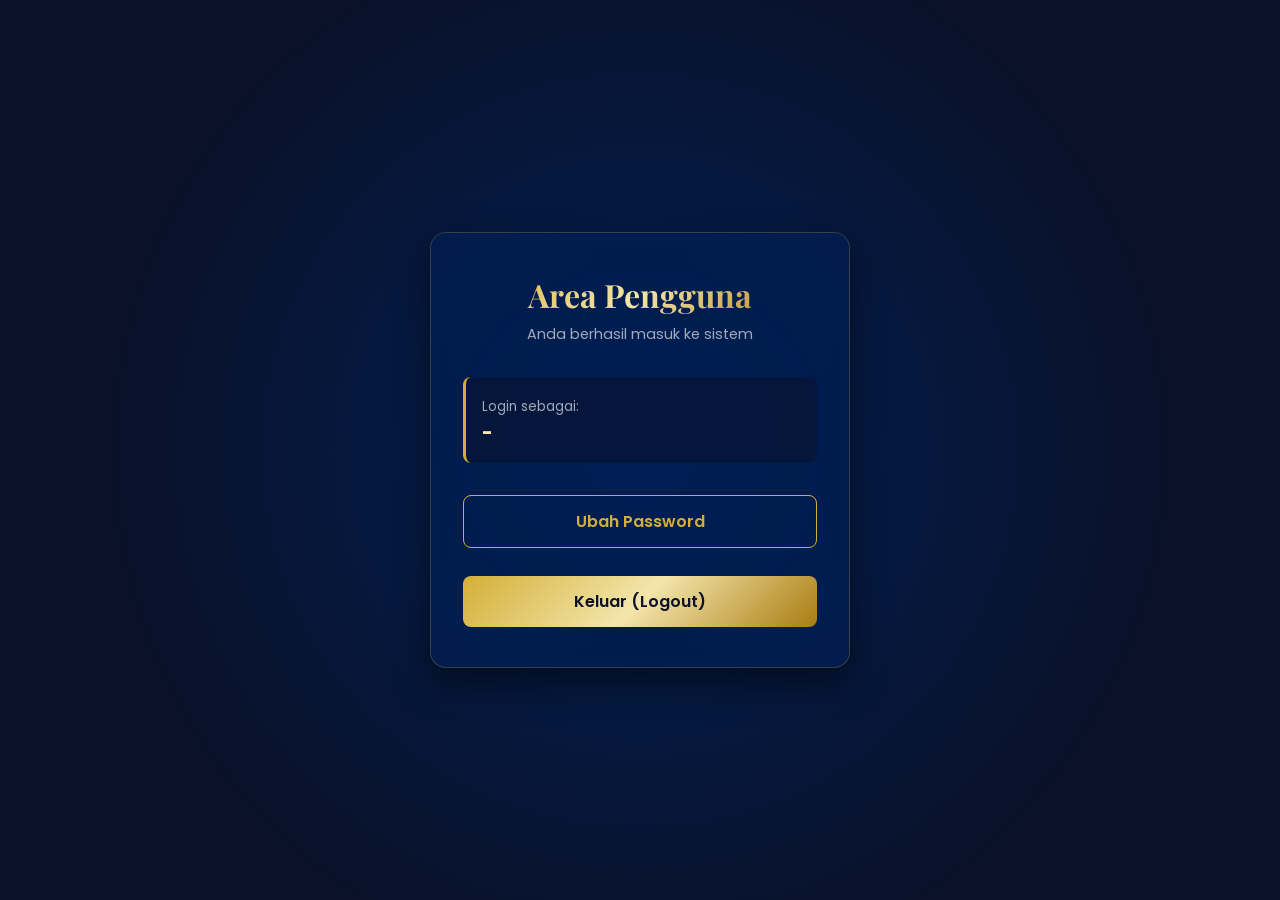
==== index.html @ 2d4003b7 "Update index.html" ====
<!DOCTYPE html>
<html lang="id">
<head>
    <meta charset="UTF-8">
    <meta name="viewport" content="width=device-width, initial-scale=1.0">
    <title>Sistem Autentikasi - Biru & Emas</title>
    <link href="https://fonts.googleapis.com/css2?family=Playfair+Display:wght@600;700&family=Poppins:wght@300;400;500;600&display=swap" rel="stylesheet">
    <style>
        :root {
            --bg-primary: #0a1128;
            --bg-secondary: #001f54;
            --gold-primary: #d4af37;
            --gold-light: #f3e5ab;
            --gold-gradient: linear-gradient(135deg, #d4af37 0%, #f3e5ab 50%, #aa7c11 100%);
            --text-light: #f4f4f9;
            --text-muted: #a0aab8;
            --error-color: #ff6b6b;
            --success-color: #51cf66;
        }

        * {
            margin: 0;
            padding: 0;
            box-sizing: border-box;
            font-family: 'Poppins', sans-serif;
        }

        body {
            background-color: var(--bg-primary);
            color: var(--text-light);
            min-height: 100vh;
            display: flex;
            align-items: center;
            justify-content: center;
            background: radial-gradient(circle at center, var(--bg-secondary) 0%, var(--bg-primary) 70%);
            padding: 1.5rem;
        }

        .auth-container {
            background: rgba(0, 31, 84, 0.7);
            backdrop-filter: blur(15px);
            border: 1px solid rgba(212, 175, 55, 0.25);
            border-radius: 16px;
            padding: 2.5rem 2rem;
            width: 100%;
            max-width: 420px;
            box-shadow: 0 15px 35px rgba(0, 0, 0, 0.5);
        }

        .auth-header {
            text-align: center;
            margin-bottom: 2rem;
        }

        .auth-header h1 {
            font-family: 'Playfair Display', serif;
            font-size: 2rem;
            background: var(--gold-gradient);
            -webkit-background-clip: text;
            -webkit-text-fill-color: transparent;
            margin-bottom: 0.5rem;
        }

        .auth-header p {
            color: var(--text-muted);
            font-size: 0.9rem;
        }

        .form-group {
            margin-bottom: 1.2rem;
        }

        .form-group label {
            display: block;
            margin-bottom: 0.4rem;
            font-size: 0.85rem;
            color: var(--gold-light);
        }

        .form-group input {
            width: 100%;
            padding: 0.8rem 1rem;
            background: rgba(10, 17, 40, 0.6);
            border: 1px solid rgba(212, 175, 55, 0.2);
            border-radius: 8px;
            color: var(--text-light);
            font-size: 0.95rem;
            outline: none;
            transition: all 0.3s ease;
        }

        .form-group input:focus {
            border-color: var(--gold-primary);
            box-shadow: 0 0 8px rgba(212, 175, 55, 0.3);
        }

        .btn-gold {
            width: 100%;
            padding: 0.8rem;
            background: var(--gold-gradient);
            color: #0a1128;
            border: none;
            border-radius: 8px;
            font-weight: 600;
            font-size: 1rem;
            cursor: pointer;
            margin-top: 1rem;
            transition: transform 0.2s ease, box-shadow 0.2s ease;
        }

        .btn-gold:hover {
            transform: translateY(-2px);
            box-shadow: 0 5px 15px rgba(212, 175, 55, 0.4);
        }

        .btn-outline {
            background: transparent;
            border: 1px solid var(--gold-primary);
            color: var(--gold-primary);
            margin-top: 0.5rem;
        }

        .btn-outline:hover {
            background: rgba(212, 175, 55, 0.1);
        }

        .alert-message {
            padding: 0.75rem;
            border-radius: 6px;
            font-size: 0.85rem;
            margin-bottom: 1rem;
            display: none;
            text-align: center;
        }

        .alert-error {
            background: rgba(255, 107, 107, 0.15);
            border: 1px solid var(--error-color);
            color: var(--error-color);
        }

        .alert-success {
            background: rgba(81, 207, 102, 0.15);
            border: 1px solid var(--success-color);
            color: var(--success-color);
        }

        .toggle-link {
            text-align: center;
            margin-top: 1.5rem;
            font-size: 0.85rem;
            color: var(--text-muted);
        }

        .toggle-link a {
            color: var(--gold-primary);
            text-decoration: none;
            font-weight: 500;
        }

        .toggle-link a:hover {
            text-decoration: underline;
        }

        /* Dashboard (Tampilan setelah Login) */
        .dashboard-actions {
            display: flex;
            flex-direction: column;
            gap: 0.8rem;
            margin-top: 1.5rem;
        }

        .user-info {
            background: rgba(10, 17, 40, 0.5);
            padding: 1rem;
            border-radius: 8px;
            border-left: 3px solid var(--gold-primary);
            margin-bottom: 1rem;
        }
    </style>
</head>
<body>

    <div class="auth-container">
        <!-- ALERT MESSAGE -->
        <div id="alert" class="alert-message"></div>

        <!-- FORM LOG IN -->
        <div id="login-box">
            <div class="auth-header">
                <h1>Selamat Datang</h1>
                <p>Masukkan kredensial Anda untuk masuk</p>
            </div>
            <form id="login-form">
                <div class="form-group">
                    <label for="login-username">Username</label>
                    <input type="text" id="login-username" required placeholder="Masukkan username">
                </div>
                <div class="form-group">
                    <label for="login-password">Password</label>
                    <input type="password" id="login-password" required placeholder="••••••••">
                </div>
                <button type="submit" class="btn-gold">Masuk</button>
            </form>
            <div class="toggle-link">
                Belum punya akun? <a href="#" onclick="switchView('register')">Daftar sekarang</a>
            </div>
        </div>

        <!-- FORM REGISTRASI -->
        <div id="register-box" style="display: none;">
            <div class="auth-header">
                <h1>Buat Akun</h1>
                <p>Daftar untuk mengakses sistem</p>
            </div>
            <form id="register-form">
                <div class="form-group">
                    <label for="reg-username">Username Baru</label>
                    <input type="text" id="reg-username" required placeholder="Pilih username">
                </div>
                <div class="form-group">
                    <label for="reg-password">Password</label>
                    <input type="password" id="reg-password" required placeholder="Minimal 6 karakter">
                </div>
                <div class="form-group">
                    <label for="reg-confirm-password">Konfirmasi Password</label>
                    <input type="password" id="reg-confirm-password" required placeholder="Ulangi password">
                </div>
                <button type="submit" class="btn-gold">Daftar</button>
            </form>
            <div class="toggle-link">
                Sudah punya akun? <a href="#" onclick="switchView('login')">Masuk di sini</a>
            </div>
        </div>

        <!-- TAMPILAN DASHBOARD (SETELAH LOGIN) -->
                <div class="auth-header">
                <h1>Area Pengguna</h1>
                <p>Anda berhasil masuk ke sistem</p>
            </div>
            <div class="user-info">
                <small style="color: var(--text-muted)">Login sebagai:</small>
                <h3 id="display-username" style="color: var(--gold-light)">-</h3>
            </div>
            <div class="dashboard-actions">
                <button onclick="switchView('reset')" class="btn-gold btn-outline">Ubah Password</button>
                <button onclick="handleLogout()" class="btn-gold">Keluar (Logout)</button>
            </div>
        </div>

        <!-- FORM UBAH PASSWORD -->
        <div id="reset-box" style="display: none;">
            <div class="auth-header">
                <h1>Ubah Password</h1>
                <p>Perbarui kata sandi akun Anda</p>
            </div>
            <form id="reset-form">
                <div class="form-group">
                    <label for="old-password">Password Saat Ini</label>
                    <input type="password" id="old-password" required placeholder="••••••••">
                </div>
                <div class="form-group">
                    <label for="new-password">Password Baru</label>
                    <input type="password" id="new-password" required placeholder="Minimal 6 karakter">
                </div>
                <button type="submit" class="btn-gold">Simpan Password Baru</button>
            </form>
            <div class="toggle-link">
                <a href="#" onclick="switchView('dashboard')">← Kembali ke Dashboard</a>
            </div>
        </div>

    </div>

    <script>
        // --- LOGIKA MANAJEMEN USER ---

        // Inisialisasi Database Pengguna di LocalStorage
        function getUsersDB() {
            return JSON.parse(localStorage.getItem('users_db')) || [];
        }

        function saveUsersDB(db) {
            localStorage.setItem('users_db', JSON.stringify(db));
        }

        function getActiveSession() {
            return localStorage.getItem('active_session');
        }

        // Tampilkan Pesan Status (Alert)
        function showAlert(message, isSuccess = false) {
            const alertBox = document.getElementById('alert');
            alertBox.textContent = message;
            alertBox.className = `alert-message ${isSuccess ? 'alert-success' : 'alert-error'}`;
            alertBox.style.display = 'block';

            setTimeout(() => {
                alertBox.style.display = 'none';
            }, 4000);
        }

        // Perpindahan Tampilan Form
        function switchView(viewName) {
            document.getElementById('login-box').style.display = 'none';
            document.getElementById('register-box').style.display = 'none';
            document.getElementById('dashboard-box').style.display = 'none';
            document.getElementById('reset-box').style.display = 'none';

            if (viewName === 'login') document.getElementById('login-box').style.display = 'block';
            if (viewName === 'register') document.getElementById('register-box').style.display = 'block';
            if (viewName === 'reset') document.getElementById('reset-box').style.display = 'block';
            if (viewName === 'dashboard') {
                document.getElementById('dashboard-box').style.display = 'block';
                document.getElementById('display-username').textContent = getActiveSession();
            }
        }

        // 1. PROSES REGISTRASI
        document.getElementById('register-form').addEventListener('submit', function(e) {
            e.preventDefault();
            const username = document.getElementById('reg-username').value.trim();
            const password = document.getElementById('reg-password').value;
            const confirmPassword = document.getElementById('reg-confirm-password').value;

            if (password.length < 6) {
                showAlert('Password minimal 6 karakter!');
                return;
            }

            if (password !== confirmPassword) {
                showAlert('Konfirmasi password tidak cocok!');
                return;
            }

            const db = getUsersDB();
            const userExists = db.some(u => u.username.toLowerCase() === username.toLowerCase());

            if (userExists) {
                showAlert('Username sudah terdaftar! Gunakan yang lain.');
                return;
            }

            // Simpan akun baru
            db.push({ username, password });
            saveUsersDB(db);

            showAlert('Registrasi berhasil! Silakan login.', true);
            this.reset();
            switchView('login');
        });

        // 2. PROSES LOG IN
        document.getElementById('login-form').addEventListener('submit', function(e) {
            e.preventDefault();
            const username = document.getElementById('login-username').value.trim();
            const password = document.getElementById('login-password').value;

            const db = getUsersDB();
            const user = db.find(u => u.username.toLowerCase() === username.toLowerCase() && u.password === password);

            if (!user) {
                showAlert('Username atau password salah!');
                return;
            }

            // Simpan Sesi Login
            localStorage.setItem('active_session', user.username);
            this.reset();
            switchView('dashboard');
            showAlert(`Selamat datang kembali, ${user.username}!`, true);
        });

        // 3. PROSES UBAH PASSWORD
        document.getElementById('reset-form').addEventListener('submit', function(e) {
            e.preventDefault();
            const oldPassword = document.getElementById('old-password').value;
            const newPassword = document.getElementById('new-password').value;
            const currentUser = getActiveSession();

            if (newPassword.length < 6) {
                showAlert('Password baru minimal 6 karakter!');
                return;
            }

            const db = getUsersDB();
            const userIndex = db.findIndex(u => u.username === currentUser);

            if (userIndex !== -1 && db[userIndex].password === oldPassword) {
                db[userIndex].password = newPassword;
                saveUsersDB(db);
                showAlert('Password berhasil diperbarui!', true);
                this.reset();
                switchView('dashboard');
            } else {
                showAlert('Password saat ini salah!');
            }
        });

        // 4. PROSES LOGOUT
        function handleLogout() {
            localStorage.removeItem('active_session');
            showAlert('Anda telah keluar dari sistem.', true);
            switchView('login');
        }

        // Cek Sesi Saat Halaman Diberdayakan
        window.addEventListener('DOMContentLoaded', () => {
            const activeUser = getActiveSession();
            if (activeUser) {
                switchView('dashboard');
            } else {
                switchView('login');
            }
        });
    </script>
</body>
</html>
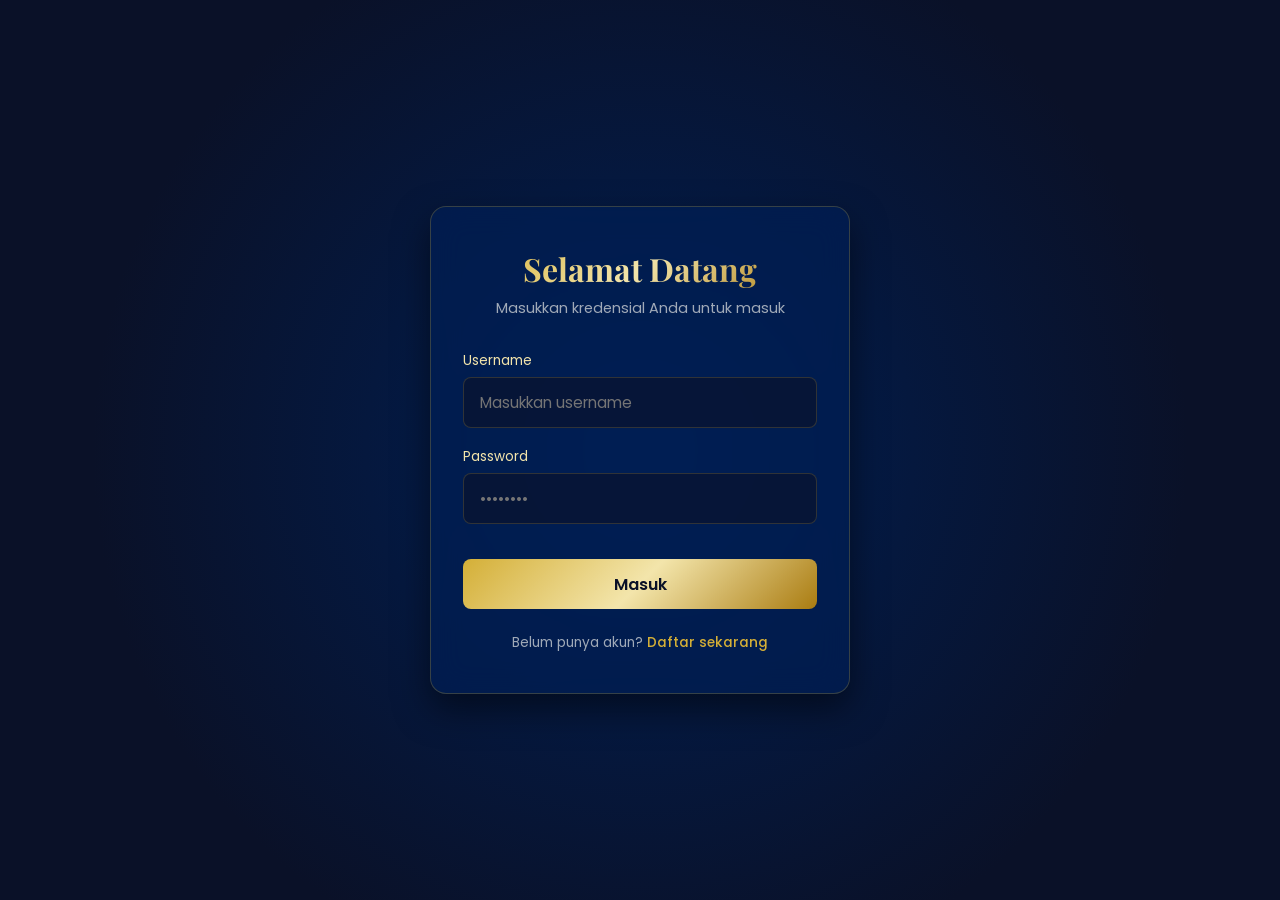
==== commit 5d0e37e9: "Implement dashboard box in index.html Added a dashboard box for user area after login." ====
--- a/index.html
+++ b/index.html
@@ -234,7 +234,8 @@
         </div>
 
         <!-- TAMPILAN DASHBOARD (SETELAH LOGIN) -->
-                <div class="auth-header">
+        <div id="dashboard-box" style="display: none;">
+            <div class="auth-header">
                 <h1>Area Pengguna</h1>
                 <p>Anda berhasil masuk ke sistem</p>
             </div>
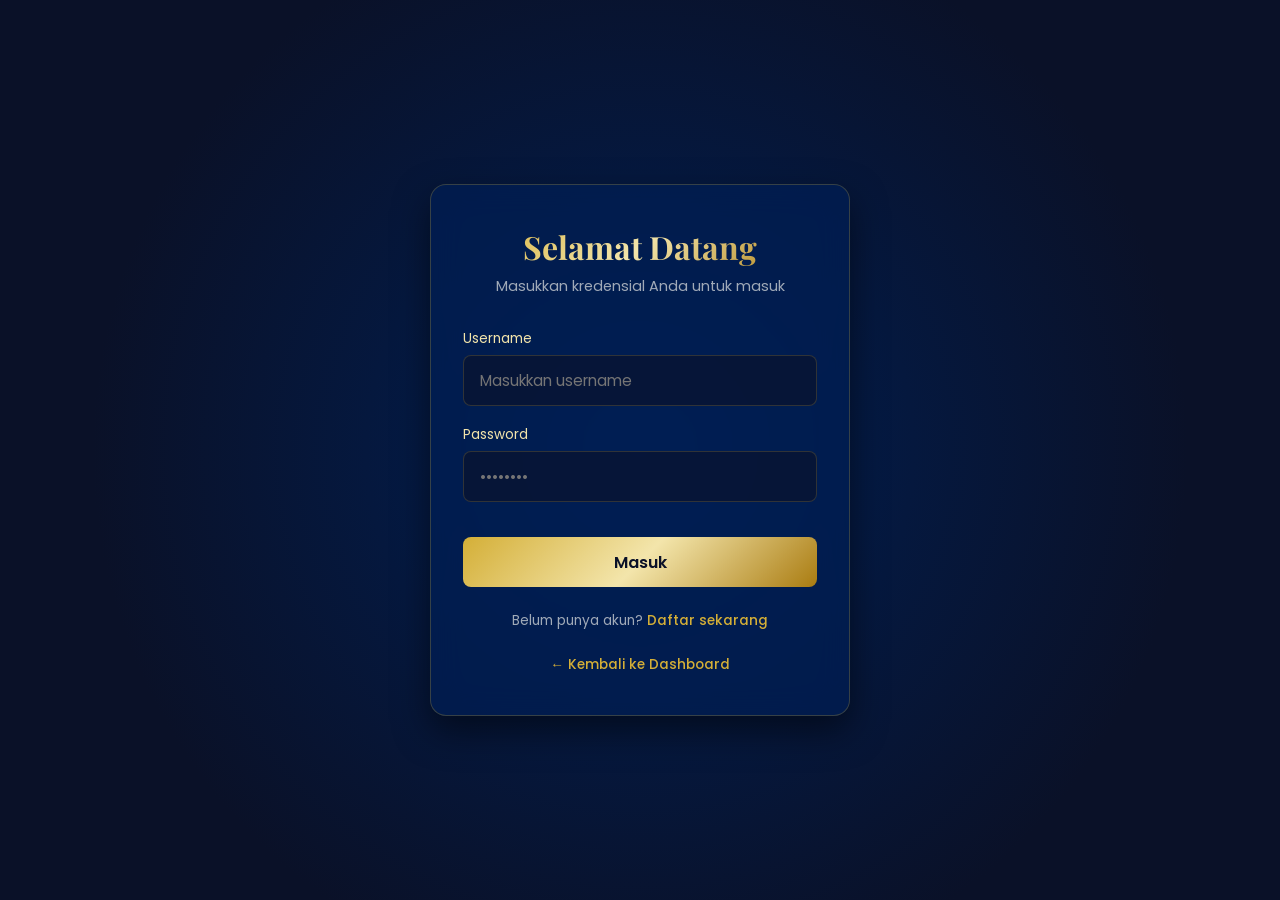
==== commit 2f9d4739: "Update index.html" ====
--- a/index.html
+++ b/index.html
@@ -3,7 +3,7 @@
 <head>
     <meta charset="UTF-8">
     <meta name="viewport" content="width=device-width, initial-scale=1.0">
-    <title>Sistem Autentikasi - Biru & Emas</title>
+    <title>MANDAU PESAT SMQ</title>
     <link href="https://fonts.googleapis.com/css2?family=Playfair+Display:wght@600;700&family=Poppins:wght@300;400;500;600&display=swap" rel="stylesheet">
     <style>
         :root {
@@ -234,45 +234,10 @@
         </div>
 
         <!-- TAMPILAN DASHBOARD (SETELAH LOGIN) -->
-        <div id="dashboard-box" style="display: none;">
-            <div class="auth-header">
-                <h1>Area Pengguna</h1>
-                <p>Anda berhasil masuk ke sistem</p>
-            </div>
-            <div class="user-info">
-                <small style="color: var(--text-muted)">Login sebagai:</small>
-                <h3 id="display-username" style="color: var(--gold-light)">-</h3>
-            </div>
-            <div class="dashboard-actions">
-                <button onclick="switchView('reset')" class="btn-gold btn-outline">Ubah Password</button>
-                <button onclick="handleLogout()" class="btn-gold">Keluar (Logout)</button>
-            </div>
-        </div>
-
-        <!-- FORM UBAH PASSWORD -->
-        <div id="reset-box" style="display: none;">
-            <div class="auth-header">
-                <h1>Ubah Password</h1>
-                <p>Perbarui kata sandi akun Anda</p>
-            </div>
-            <form id="reset-form">
-                <div class="form-group">
-                    <label for="old-password">Password Saat Ini</label>
-                    <input type="password" id="old-password" required placeholder="••••••••">
-                </div>
-                <div class="form-group">
-                    <label for="new-password">Password Baru</label>
-                    <input type="password" id="new-password" required placeholder="Minimal 6 karakter">
-                </div>
-                <button type="submit" class="btn-gold">Simpan Password Baru</button>
-            </form>
+</form>
             <div class="toggle-link">
                 <a href="#" onclick="switchView('dashboard')">← Kembali ke Dashboard</a>
             </div>
-        </div>
-
-    </div>
-
     <script>
         // --- LOGIKA MANAJEMEN USER ---
 
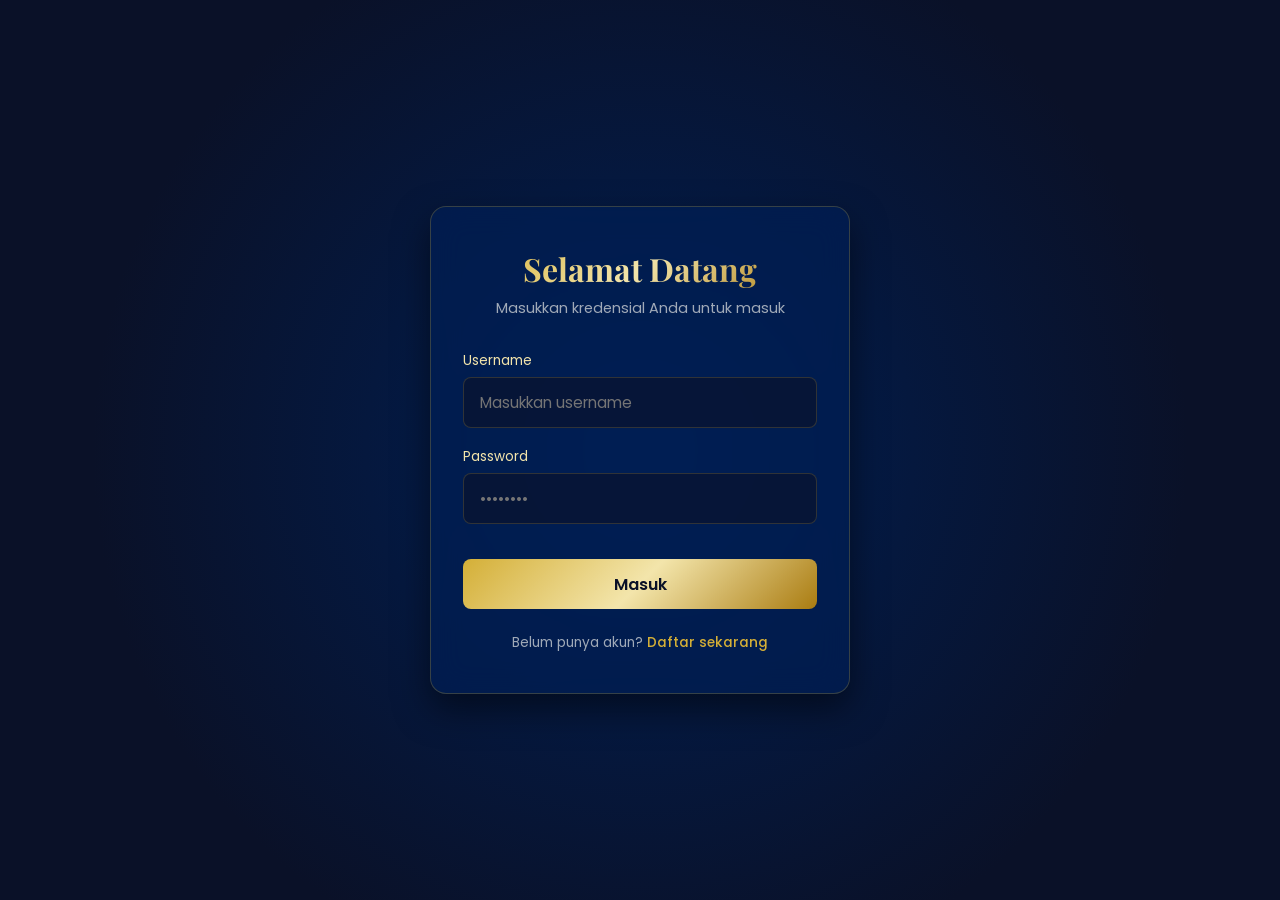
==== commit a453ed3c: "Update index.html" ====
--- a/index.html
+++ b/index.html
@@ -3,7 +3,7 @@
 <head>
     <meta charset="UTF-8">
     <meta name="viewport" content="width=device-width, initial-scale=1.0">
-    <title>MANDAU PESAT SMQ</title>
+    <title>Sistem Autentikasi - Biru & Emas</title>
     <link href="https://fonts.googleapis.com/css2?family=Playfair+Display:wght@600;700&family=Poppins:wght@300;400;500;600&display=swap" rel="stylesheet">
     <style>
         :root {
@@ -234,10 +234,45 @@
         </div>
 
         <!-- TAMPILAN DASHBOARD (SETELAH LOGIN) -->
-</form>
+        <div id="dashboard-box" style="display: none;">
+            <div class="auth-header">
+                <h1>Area Pengguna</h1>
+                <p>Anda berhasil masuk ke sistem</p>
+            </div>
+            <div class="user-info">
+                <small style="color: var(--text-muted)">Login sebagai:</small>
+                <h3 id="display-username" style="color: var(--gold-light)">-</h3>
+            </div>
+            <div class="dashboard-actions">
+                <button onclick="switchView('reset')" class="btn-gold btn-outline">Ubah Password</button>
+                <button onclick="handleLogout()" class="btn-gold">Keluar (Logout)</button>
+            </div>
+        </div>
+
+        <!-- FORM UBAH PASSWORD -->
+        <div id="reset-box" style="display: none;">
+            <div class="auth-header">
+                <h1>Ubah Password</h1>
+                <p>Perbarui kata sandi akun Anda</p>
+            </div>
+            <form id="reset-form">
+                <div class="form-group">
+                    <label for="old-password">Password Saat Ini</label>
+                    <input type="password" id="old-password" required placeholder="••••••••">
+                </div>
+                <div class="form-group">
+                    <label for="new-password">Password Baru</label>
+                    <input type="password" id="new-password" required placeholder="Minimal 6 karakter">
+                </div>
+                <button type="submit" class="btn-gold">Simpan Password Baru</button>
+            </form>
             <div class="toggle-link">
                 <a href="#" onclick="switchView('dashboard')">← Kembali ke Dashboard</a>
             </div>
+        </div>
+
+    </div>
+
     <script>
         // --- LOGIKA MANAJEMEN USER ---
 
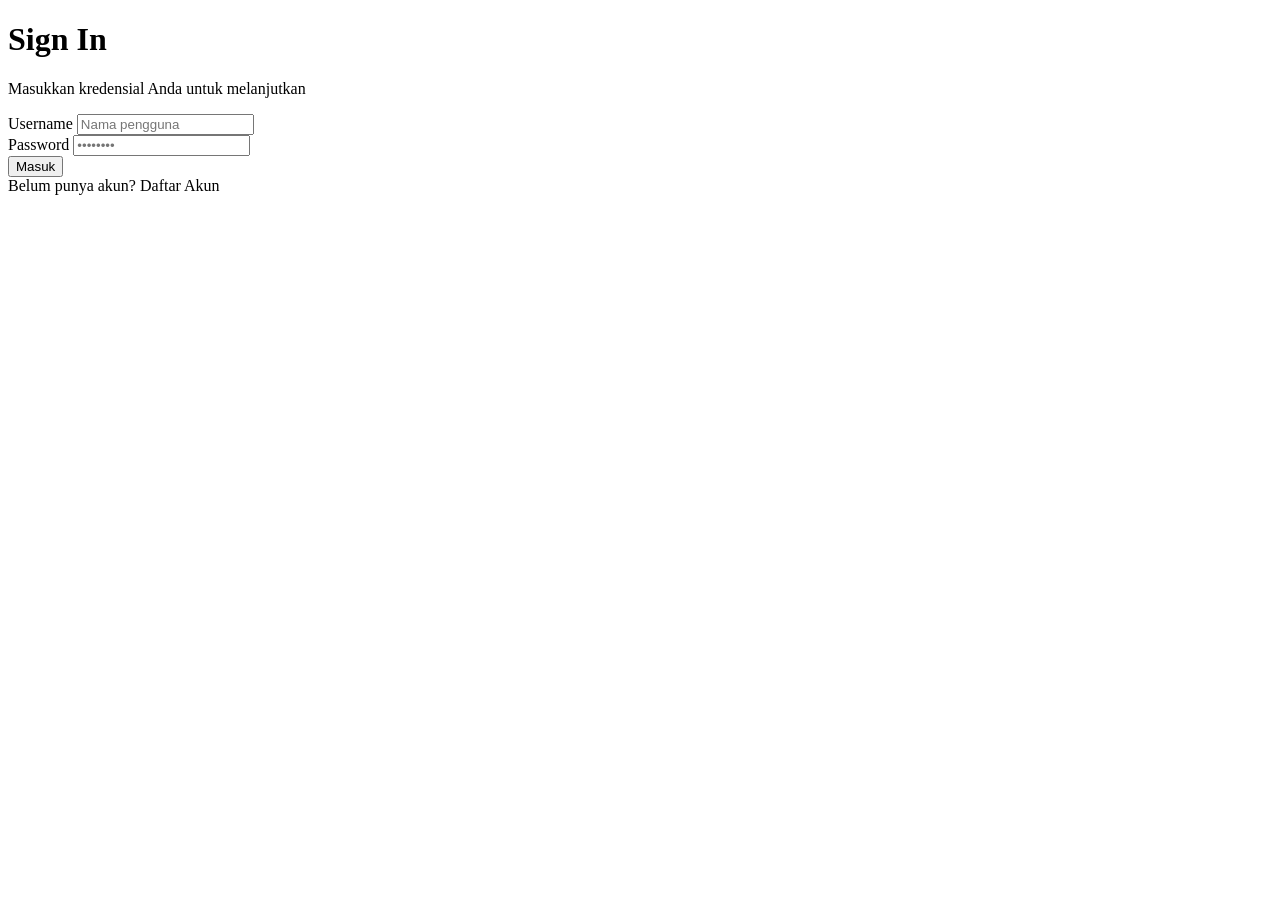
==== commit 0483152e: "Update index.html" ====
--- a/index.html
+++ b/index.html
@@ -1,419 +1,43 @@
 <!DOCTYPE html>
 <html lang="id">
 <head>
-    <meta charset="UTF-8">
-    <meta name="viewport" content="width=device-width, initial-scale=1.0">
-    <title>Sistem Autentikasi - Biru & Emas</title>
-    <link href="https://fonts.googleapis.com/css2?family=Playfair+Display:wght@600;700&family=Poppins:wght@300;400;500;600&display=swap" rel="stylesheet">
-    <style>
-        :root {
-            --bg-primary: #0a1128;
-            --bg-secondary: #001f54;
-            --gold-primary: #d4af37;
-            --gold-light: #f3e5ab;
-            --gold-gradient: linear-gradient(135deg, #d4af37 0%, #f3e5ab 50%, #aa7c11 100%);
-            --text-light: #f4f4f9;
-            --text-muted: #a0aab8;
-            --error-color: #ff6b6b;
-            --success-color: #51cf66;
-        }
-
-        * {
-            margin: 0;
-            padding: 0;
-            box-sizing: border-box;
-            font-family: 'Poppins', sans-serif;
-        }
-
-        body {
-            background-color: var(--bg-primary);
-            color: var(--text-light);
-            min-height: 100vh;
-            display: flex;
-            align-items: center;
-            justify-content: center;
-            background: radial-gradient(circle at center, var(--bg-secondary) 0%, var(--bg-primary) 70%);
-            padding: 1.5rem;
-        }
-
-        .auth-container {
-            background: rgba(0, 31, 84, 0.7);
-            backdrop-filter: blur(15px);
-            border: 1px solid rgba(212, 175, 55, 0.25);
-            border-radius: 16px;
-            padding: 2.5rem 2rem;
-            width: 100%;
-            max-width: 420px;
-            box-shadow: 0 15px 35px rgba(0, 0, 0, 0.5);
-        }
-
-        .auth-header {
-            text-align: center;
-            margin-bottom: 2rem;
-        }
-
-        .auth-header h1 {
-            font-family: 'Playfair Display', serif;
-            font-size: 2rem;
-            background: var(--gold-gradient);
-            -webkit-background-clip: text;
-            -webkit-text-fill-color: transparent;
-            margin-bottom: 0.5rem;
-        }
-
-        .auth-header p {
-            color: var(--text-muted);
-            font-size: 0.9rem;
-        }
-
-        .form-group {
-            margin-bottom: 1.2rem;
-        }
-
-        .form-group label {
-            display: block;
-            margin-bottom: 0.4rem;
-            font-size: 0.85rem;
-            color: var(--gold-light);
-        }
-
-        .form-group input {
-            width: 100%;
-            padding: 0.8rem 1rem;
-            background: rgba(10, 17, 40, 0.6);
-            border: 1px solid rgba(212, 175, 55, 0.2);
-            border-radius: 8px;
-            color: var(--text-light);
-            font-size: 0.95rem;
-            outline: none;
-            transition: all 0.3s ease;
-        }
-
-        .form-group input:focus {
-            border-color: var(--gold-primary);
-            box-shadow: 0 0 8px rgba(212, 175, 55, 0.3);
-        }
-
-        .btn-gold {
-            width: 100%;
-            padding: 0.8rem;
-            background: var(--gold-gradient);
-            color: #0a1128;
-            border: none;
-            border-radius: 8px;
-            font-weight: 600;
-            font-size: 1rem;
-            cursor: pointer;
-            margin-top: 1rem;
-            transition: transform 0.2s ease, box-shadow 0.2s ease;
-        }
-
-        .btn-gold:hover {
-            transform: translateY(-2px);
-            box-shadow: 0 5px 15px rgba(212, 175, 55, 0.4);
-        }
-
-        .btn-outline {
-            background: transparent;
-            border: 1px solid var(--gold-primary);
-            color: var(--gold-primary);
-            margin-top: 0.5rem;
-        }
-
-        .btn-outline:hover {
-            background: rgba(212, 175, 55, 0.1);
-        }
-
-        .alert-message {
-            padding: 0.75rem;
-            border-radius: 6px;
-            font-size: 0.85rem;
-            margin-bottom: 1rem;
-            display: none;
-            text-align: center;
-        }
-
-        .alert-error {
-            background: rgba(255, 107, 107, 0.15);
-            border: 1px solid var(--error-color);
-            color: var(--error-color);
-        }
-
-        .alert-success {
-            background: rgba(81, 207, 102, 0.15);
-            border: 1px solid var(--success-color);
-            color: var(--success-color);
-        }
-
-        .toggle-link {
-            text-align: center;
-            margin-top: 1.5rem;
-            font-size: 0.85rem;
-            color: var(--text-muted);
-        }
-
-        .toggle-link a {
-            color: var(--gold-primary);
-            text-decoration: none;
-            font-weight: 500;
-        }
-
-        .toggle-link a:hover {
-            text-decoration: underline;
-        }
-
-        /* Dashboard (Tampilan setelah Login) */
-        .dashboard-actions {
-            display: flex;
-            flex-direction: column;
-            gap: 0.8rem;
-            margin-top: 1.5rem;
-        }
-
-        .user-info {
-            background: rgba(10, 17, 40, 0.5);
-            padding: 1rem;
-            border-radius: 8px;
-            border-left: 3px solid var(--gold-primary);
-            margin-bottom: 1rem;
-        }
-    </style>
+  <meta charset="UTF-8">
+  <meta name="viewport" content="width=device-width, initial-scale=1.0">
+  <title>Portal Akses | Royal Navy & Gold</title>
+  <!-- Google Fonts: Cinzel & Poppins -->
+  <link href="https://fonts.googleapis.com/css2?family=Cinzel:wght@500;700&family=Poppins:wght@300;400;600&display=swap" rel="stylesheet">
+  <!-- Link CSS Eksternal -->
+  <link rel="stylesheet" href="style.css">
 </head>
 <body>
 
-    <div class="auth-container">
-        <!-- ALERT MESSAGE -->
-        <div id="alert" class="alert-message"></div>
+  <div class="card">
+    <h1 class="title" id="formTitle">Sign In</h1>
+    <p class="subtitle" id="formSubtitle">Masukkan kredensial Anda untuk melanjutkan</p>
 
-        <!-- FORM LOG IN -->
-        <div id="login-box">
-            <div class="auth-header">
-                <h1>Selamat Datang</h1>
-                <p>Masukkan kredensial Anda untuk masuk</p>
-            </div>
-            <form id="login-form">
-                <div class="form-group">
-                    <label for="login-username">Username</label>
-                    <input type="text" id="login-username" required placeholder="Masukkan username">
-                </div>
-                <div class="form-group">
-                    <label for="login-password">Password</label>
-                    <input type="password" id="login-password" required placeholder="••••••••">
-                </div>
-                <button type="submit" class="btn-gold">Masuk</button>
-            </form>
-            <div class="toggle-link">
-                Belum punya akun? <a href="#" onclick="switchView('register')">Daftar sekarang</a>
-            </div>
-        </div>
+    <form id="authForm">
+      <div class="input-group">
+        <label for="username">Username</label>
+        <input type="text" id="username" required autocomplete="off" placeholder="Nama pengguna">
+      </div>
 
-        <!-- FORM REGISTRASI -->
-        <div id="register-box" style="display: none;">
-            <div class="auth-header">
-                <h1>Buat Akun</h1>
-                <p>Daftar untuk mengakses sistem</p>
-            </div>
-            <form id="register-form">
-                <div class="form-group">
-                    <label for="reg-username">Username Baru</label>
-                    <input type="text" id="reg-username" required placeholder="Pilih username">
-                </div>
-                <div class="form-group">
-                    <label for="reg-password">Password</label>
-                    <input type="password" id="reg-password" required placeholder="Minimal 6 karakter">
-                </div>
-                <div class="form-group">
-                    <label for="reg-confirm-password">Konfirmasi Password</label>
-                    <input type="password" id="reg-confirm-password" required placeholder="Ulangi password">
-                </div>
-                <button type="submit" class="btn-gold">Daftar</button>
-            </form>
-            <div class="toggle-link">
-                Sudah punya akun? <a href="#" onclick="switchView('login')">Masuk di sini</a>
-            </div>
-        </div>
+      <div class="input-group">
+        <label for="password">Password</label>
+        <input type="password" id="password" required placeholder="••••••••">
+      </div>
 
-        <!-- TAMPILAN DASHBOARD (SETELAH LOGIN) -->
-        <div id="dashboard-box" style="display: none;">
-            <div class="auth-header">
-                <h1>Area Pengguna</h1>
-                <p>Anda berhasil masuk ke sistem</p>
-            </div>
-            <div class="user-info">
-                <small style="color: var(--text-muted)">Login sebagai:</small>
-                <h3 id="display-username" style="color: var(--gold-light)">-</h3>
-            </div>
-            <div class="dashboard-actions">
-                <button onclick="switchView('reset')" class="btn-gold btn-outline">Ubah Password</button>
-                <button onclick="handleLogout()" class="btn-gold">Keluar (Logout)</button>
-            </div>
-        </div>
+      <button type="submit" class="btn" id="submitBtn">Masuk</button>
+    </form>
 
-        <!-- FORM UBAH PASSWORD -->
-        <div id="reset-box" style="display: none;">
-            <div class="auth-header">
-                <h1>Ubah Password</h1>
-                <p>Perbarui kata sandi akun Anda</p>
-            </div>
-            <form id="reset-form">
-                <div class="form-group">
-                    <label for="old-password">Password Saat Ini</label>
-                    <input type="password" id="old-password" required placeholder="••••••••">
-                </div>
-                <div class="form-group">
-                    <label for="new-password">Password Baru</label>
-                    <input type="password" id="new-password" required placeholder="Minimal 6 karakter">
-                </div>
-                <button type="submit" class="btn-gold">Simpan Password Baru</button>
-            </form>
-            <div class="toggle-link">
-                <a href="#" onclick="switchView('dashboard')">← Kembali ke Dashboard</a>
-            </div>
-        </div>
+    <div id="messageBox" class="message"></div>
 
+    <div class="switch-mode">
+      <span id="switchText">Belum punya akun?</span>
+      <a id="switchLink">Daftar Akun</a>
     </div>
+  </div>
 
-    <script>
-        // --- LOGIKA MANAJEMEN USER ---
-
-        // Inisialisasi Database Pengguna di LocalStorage
-        function getUsersDB() {
-            return JSON.parse(localStorage.getItem('users_db')) || [];
-        }
-
-        function saveUsersDB(db) {
-            localStorage.setItem('users_db', JSON.stringify(db));
-        }
-
-        function getActiveSession() {
-            return localStorage.getItem('active_session');
-        }
-
-        // Tampilkan Pesan Status (Alert)
-        function showAlert(message, isSuccess = false) {
-            const alertBox = document.getElementById('alert');
-            alertBox.textContent = message;
-            alertBox.className = `alert-message ${isSuccess ? 'alert-success' : 'alert-error'}`;
-            alertBox.style.display = 'block';
-
-            setTimeout(() => {
-                alertBox.style.display = 'none';
-            }, 4000);
-        }
-
-        // Perpindahan Tampilan Form
-        function switchView(viewName) {
-            document.getElementById('login-box').style.display = 'none';
-            document.getElementById('register-box').style.display = 'none';
-            document.getElementById('dashboard-box').style.display = 'none';
-            document.getElementById('reset-box').style.display = 'none';
-
-            if (viewName === 'login') document.getElementById('login-box').style.display = 'block';
-            if (viewName === 'register') document.getElementById('register-box').style.display = 'block';
-            if (viewName === 'reset') document.getElementById('reset-box').style.display = 'block';
-            if (viewName === 'dashboard') {
-                document.getElementById('dashboard-box').style.display = 'block';
-                document.getElementById('display-username').textContent = getActiveSession();
-            }
-        }
-
-        // 1. PROSES REGISTRASI
-        document.getElementById('register-form').addEventListener('submit', function(e) {
-            e.preventDefault();
-            const username = document.getElementById('reg-username').value.trim();
-            const password = document.getElementById('reg-password').value;
-            const confirmPassword = document.getElementById('reg-confirm-password').value;
-
-            if (password.length < 6) {
-                showAlert('Password minimal 6 karakter!');
-                return;
-            }
-
-            if (password !== confirmPassword) {
-                showAlert('Konfirmasi password tidak cocok!');
-                return;
-            }
-
-            const db = getUsersDB();
-            const userExists = db.some(u => u.username.toLowerCase() === username.toLowerCase());
-
-            if (userExists) {
-                showAlert('Username sudah terdaftar! Gunakan yang lain.');
-                return;
-            }
-
-            // Simpan akun baru
-            db.push({ username, password });
-            saveUsersDB(db);
-
-            showAlert('Registrasi berhasil! Silakan login.', true);
-            this.reset();
-            switchView('login');
-        });
-
-        // 2. PROSES LOG IN
-        document.getElementById('login-form').addEventListener('submit', function(e) {
-            e.preventDefault();
-            const username = document.getElementById('login-username').value.trim();
-            const password = document.getElementById('login-password').value;
-
-            const db = getUsersDB();
-            const user = db.find(u => u.username.toLowerCase() === username.toLowerCase() && u.password === password);
-
-            if (!user) {
-                showAlert('Username atau password salah!');
-                return;
-            }
-
-            // Simpan Sesi Login
-            localStorage.setItem('active_session', user.username);
-            this.reset();
-            switchView('dashboard');
-            showAlert(`Selamat datang kembali, ${user.username}!`, true);
-        });
-
-        // 3. PROSES UBAH PASSWORD
-        document.getElementById('reset-form').addEventListener('submit', function(e) {
-            e.preventDefault();
-            const oldPassword = document.getElementById('old-password').value;
-            const newPassword = document.getElementById('new-password').value;
-            const currentUser = getActiveSession();
-
-            if (newPassword.length < 6) {
-                showAlert('Password baru minimal 6 karakter!');
-                return;
-            }
-
-            const db = getUsersDB();
-            const userIndex = db.findIndex(u => u.username === currentUser);
-
-            if (userIndex !== -1 && db[userIndex].password === oldPassword) {
-                db[userIndex].password = newPassword;
-                saveUsersDB(db);
-                showAlert('Password berhasil diperbarui!', true);
-                this.reset();
-                switchView('dashboard');
-            } else {
-                showAlert('Password saat ini salah!');
-            }
-        });
-
-        // 4. PROSES LOGOUT
-        function handleLogout() {
-            localStorage.removeItem('active_session');
-            showAlert('Anda telah keluar dari sistem.', true);
-            switchView('login');
-        }
-
-        // Cek Sesi Saat Halaman Diberdayakan
-        window.addEventListener('DOMContentLoaded', () => {
-            const activeUser = getActiveSession();
-            if (activeUser) {
-                switchView('dashboard');
-            } else {
-                switchView('login');
-            }
-        });
-    </script>
+  <!-- Link JavaScript Eksternal -->
+  <script src="script.js"></script>
 </body>
 </html>
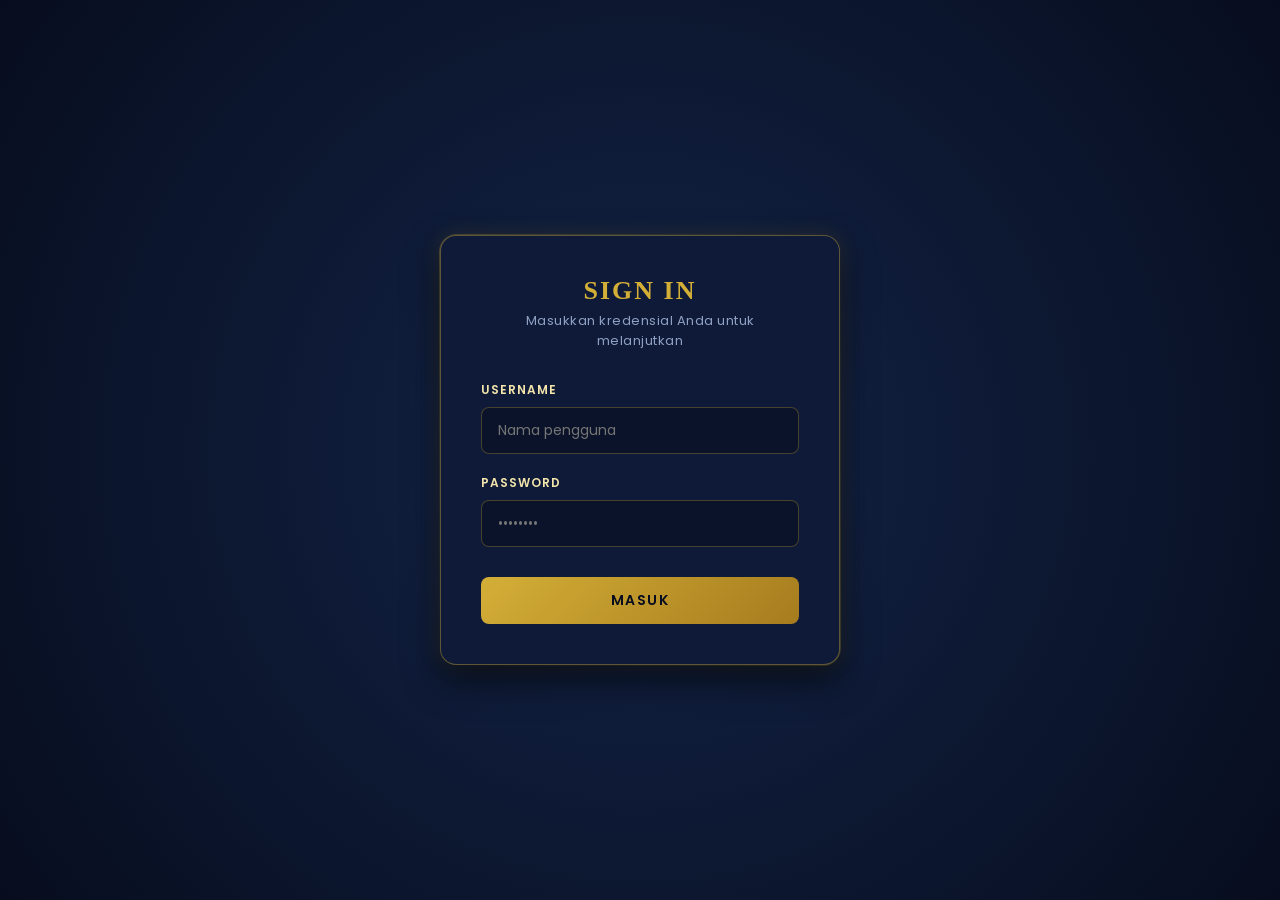
==== commit 374ecf80: "Update index.html" ====
--- a/index.html
+++ b/index.html
@@ -31,12 +31,6 @@
 
     <div id="messageBox" class="message"></div>
 
-    <div class="switch-mode">
-      <span id="switchText">Belum punya akun?</span>
-      <a id="switchLink">Daftar Akun</a>
-    </div>
-  </div>
-
   <!-- Link JavaScript Eksternal -->
   <script src="script.js"></script>
 </body>
--- a/style.css
+++ b/style.css
@@ -0,0 +1,168 @@
+:root {
+  --bg-dark: #070d1e;
+  --navy-card: #0e1a38;
+  --navy-input: #0a1329;
+  --gold-primary: #d4af37;
+  --gold-glow: #f3e5ab;
+  --gold-hover: #b8972e;
+  --text-light: #f5f7fa;
+  --text-dim: #8fa0c2;
+}
+
+* {
+  box-sizing: border-box;
+  margin: 0;
+  padding: 0;
+  font-family: 'Poppins', sans-serif;
+}
+
+body {
+  min-height: 100vh;
+  display: flex;
+  justify-content: center;
+  align-items: center;
+  background: radial-gradient(circle at center, #132448 0%, var(--bg-dark) 100%);
+  padding: 20px;
+}
+
+.card {
+  background: var(--navy-card);
+  border: 1px solid rgba(212, 175, 55, 0.4);
+  border-radius: 16px;
+  padding: 40px;
+  width: 100%;
+  max-width: 400px;
+  box-shadow: 0 15px 35px rgba(0, 0, 0, 0.6), 0 0 20px rgba(212, 175, 55, 0.15);
+  text-align: center;
+  position: relative;
+}
+
+.card::before {
+  content: '';
+  position: absolute;
+  top: -2px; 
+  left: -2px; 
+  right: -2px; 
+  bottom: -2px;
+  border-radius: 18px;
+  background: linear-gradient(45deg, transparent, var(--gold-primary), transparent);
+  z-index: -1;
+  opacity: 0.3;
+}
+
+.title {
+  font-family: 'Cinzel', serif;
+  font-size: 26px;
+  font-weight: 700;
+  color: var(--gold-primary);
+  letter-spacing: 2px;
+  margin-bottom: 5px;
+  text-transform: uppercase;
+}
+
+.subtitle {
+  color: var(--text-dim);
+  font-size: 13px;
+  margin-bottom: 30px;
+  letter-spacing: 0.5px;
+}
+
+.input-group {
+  margin-bottom: 20px;
+  text-align: left;
+}
+
+.input-group label {
+  display: block;
+  color: var(--gold-glow);
+  font-size: 12px;
+  font-weight: 600;
+  margin-bottom: 8px;
+  letter-spacing: 1px;
+  text-transform: uppercase;
+}
+
+.input-group input {
+  width: 100%;
+  padding: 12px 16px;
+  background: var(--navy-input);
+  border: 1px solid rgba(212, 175, 55, 0.3);
+  border-radius: 8px;
+  color: var(--text-light);
+  font-size: 14px;
+  outline: none;
+  transition: all 0.3s ease;
+}
+
+.input-group input:focus {
+  border-color: var(--gold-primary);
+  box-shadow: 0 0 10px rgba(212, 175, 55, 0.3);
+}
+
+.btn {
+  width: 100%;
+  padding: 13px;
+  background: linear-gradient(135deg, var(--gold-primary) 0%, #a67c1e 100%);
+  border: none;
+  border-radius: 8px;
+  color: #070d1e;
+  font-weight: 600;
+  font-size: 14px;
+  letter-spacing: 1.5px;
+  text-transform: uppercase;
+  cursor: pointer;
+  margin-top: 10px;
+  transition: all 0.3s ease;
+}
+
+.btn:hover {
+  background: linear-gradient(135deg, #f3e5ab 0%, var(--gold-primary) 100%);
+  box-shadow: 0 0 15px rgba(212, 175, 55, 0.4);
+  transform: translateY(-1px);
+}
+
+.btn:disabled {
+  opacity: 0.6;
+  cursor: not-allowed;
+  transform: none;
+}
+
+.message {
+  margin-top: 20px;
+  padding: 10px;
+  border-radius: 6px;
+  font-size: 13px;
+  display: none;
+}
+
+.message.error {
+  background: rgba(220, 53, 69, 0.15);
+  border: 1px solid #dc3545;
+  color: #ff7675;
+  display: block;
+}
+
+.message.success {
+  background: rgba(40, 167, 69, 0.15);
+  border: 1px solid #28a745;
+  color: #55efc4;
+  display: block;
+}
+
+.switch-mode {
+  margin-top: 25px;
+  font-size: 13px;
+  color: var(--text-dim);
+}
+
+.switch-mode a {
+  color: var(--gold-primary);
+  text-decoration: none;
+  font-weight: 600;
+  margin-left: 5px;
+  cursor: pointer;
+}
+
+.switch-mode a:hover {
+  text-decoration: underline;
+}
